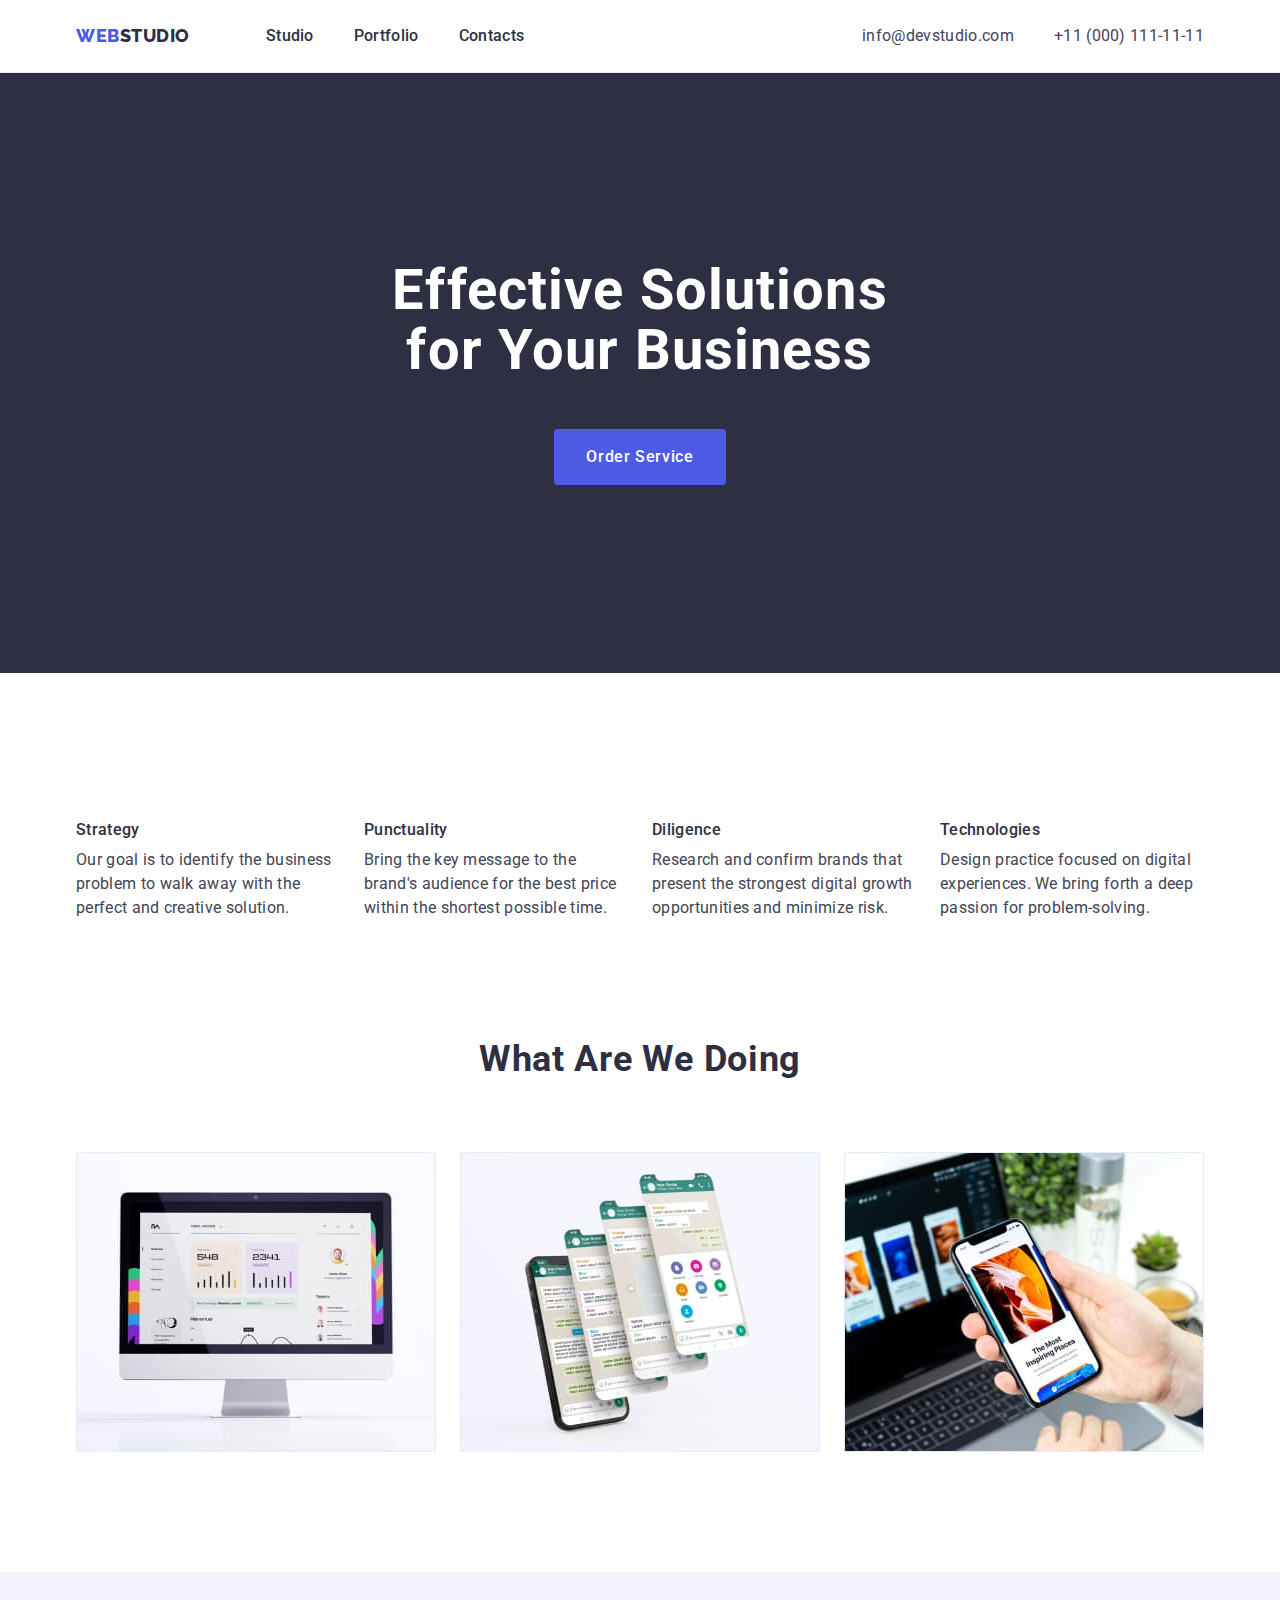
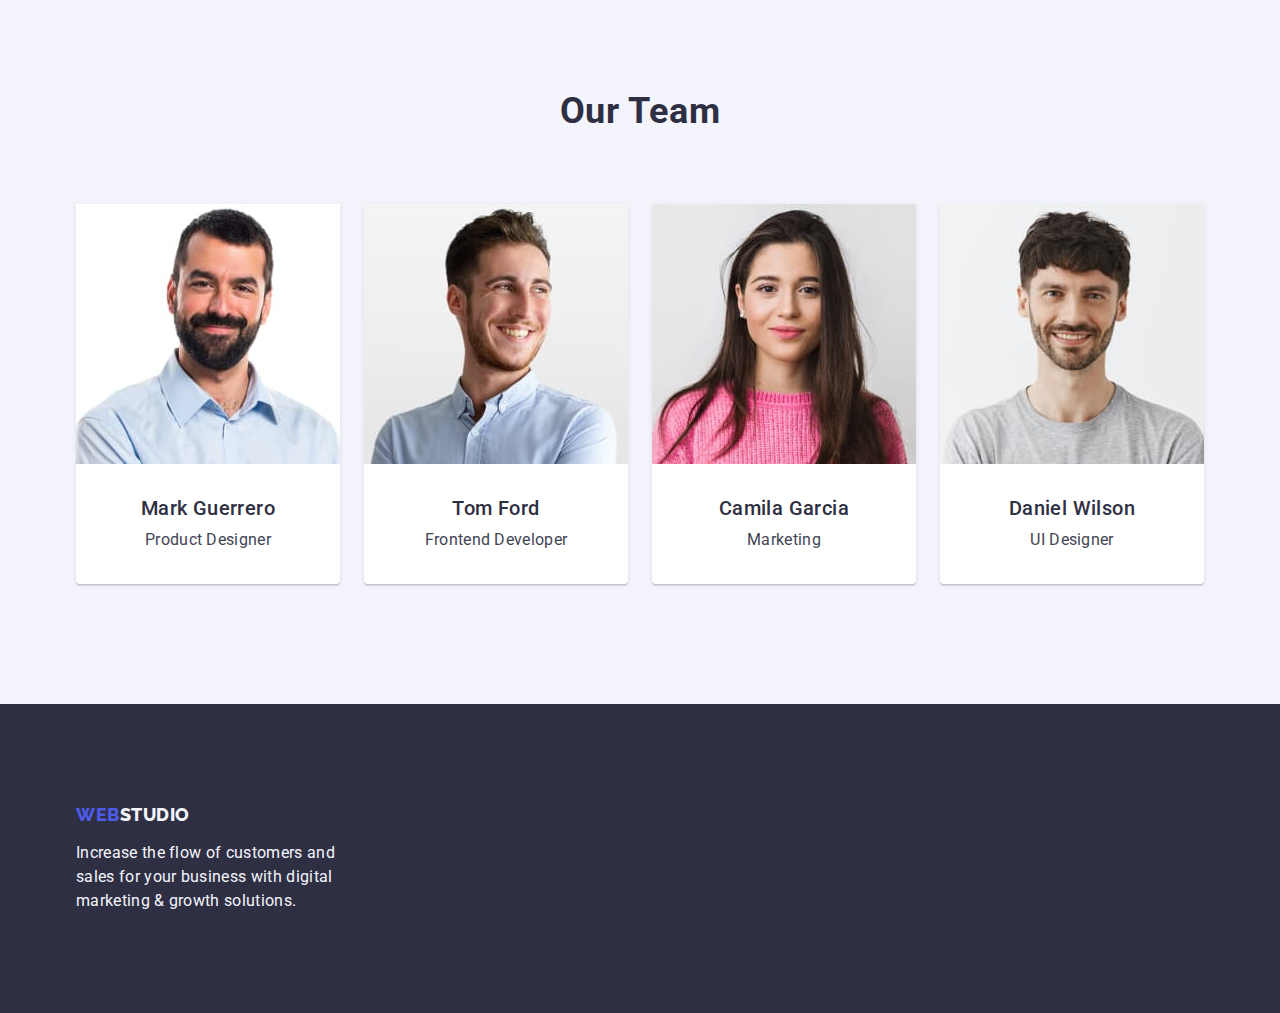
==== index.html @ 6bdd24da "first commit" ====
<!DOCTYPE html>
<html lang="en">
<head>

    <meta charset="UTF-8">
    <meta http-equiv="X-UA-Compatible" content="IE=edge">
    <meta name="viewport" content="width=device-width, initial-scale=1.0">
    <link rel="preconnect" href="https://fonts.googleapis.com">
    <link rel="preconnect" href="https://fonts.gstatic.com" crossorigin>
    <link href="https://fonts.googleapis.com/css2?family=Raleway:ital,wght@0,100;0,200;0,300;0,400;0,500;0,600;0,700;0,800;0,900;1,100;1,200;1,300;1,400;1,500;1,600;1,700;1,800;1,900&family=Roboto:ital,wght@0,300;0,400;0,500;0,700;0,900;1,100;1,300;1,400;1,500;1,700;1,900&display=swap" rel="stylesheet">
    <link rel="stylesheet" href="https://cdnjs.cloudflare.com/ajax/libs/modern-normalize/1.0.0/modern-normalize.min.css"/>
    <link rel="stylesheet" href="./css/styles.css"/>
    <title>Main page</title>
</head>
<body>
    <header class="header">
        <div class="header-container container">
            <nav class="navigation">
                <a href="./index.html" class="logo link">Web<span class="logo-studio">Studio</span></a>
                <ul class="list menu">
                    <li class="nav-list-item">
                        <a href="./index.html" class="link-list-item link">Studio</a>
                    </li>
                    <li class="nav-list-item">
                        <a href="./portfolio.html" class="link-list-item link">Portfolio</a>
                    </li>
                    <li class="nav-list-item">
                        <a href="" class="link-list-item link">Contacts</a>
                    </li>
                </ul>
            </nav>
            <address class="address">
                <ul class="list menu">
                    <li class="nav-list-item">
                        <a href="mailto:info@devstudio.com" class="address-link link">info@devstudio.com</a>
                    </li>
                    <li class="nav-list-item">
                        <a href="tel:+110001111111" class="address-link link">+11 (000) 111-11-11</a>
                    </li>
                </ul>
            </address>
        </div>
    </header>
    <main>
        <section class="first-section">
            <div class="container">
                <h1 class="main-title">Effective Solutions for Your Business</h1>
                <button type="button" class="order-service-button">Order Service</button>
            </div>
        </section>
        <section class="second-section">
            <div class="container">
                <h2 class="advatages-title">Advantages & Features</h2>
                <ul class="list advantages-list">
                    <li class="list-item">
                        <h3 class="title-item">Strategy</h3>
                        <p class="text-item">
                            Our goal is to identify the business problem to walk away with the perfect and creative solution.
                        </p>
                    </li>
                    <li class="list-item">
                        <h3 class="title-item">Punctuality</h3>
                        <p class="text-item">
                            Bring the key message to the brand's audience for the best price within the shortest possible time.
                        </p>
                    </li>
                    <li class="list-item">
                        <h3 class="title-item">Diligence</h3>
                        <p class="text-item">
                            Research and confirm brands that present the strongest digital growth opportunities and minimize risk.
                        </p>
                    </li>
                    <li class="list-item">
                        <h3 class="title-item">Technologies</h3>
                        <p class="text-item">
                            Design practice focused on digital experiences. We bring forth a deep passion for problem-solving.
                        </p>
                    </li>
                </ul>
            </div>
        </section>
        <section class="third-section">
            <div class="container">
                <h2 class="images-title">What are we doing</h2>
                <ul class="list images-list">
                    <li class="images-list-item">
                        <img src="./images/img-1.jpg" alt="Monitor" width="360"/>
                    </li>
                    <li class="images-list-item">
                        <img src="./images/img-2.jpg" alt="Multiple smartphone screens" width="360"/>
                    </li>
                    <li class="images-list-item">
                        <img src="./images/img-3.jpg" alt="Smartphone in hand" width="360"/>
                    </li>
                </ul>
            </div>
        </section>
        <section class="our-team-section">
            <div class="container">
                <h2 class="images-title">Our Team</h2>
                <ul class="list our-team-list">
                    <li class="employee-list-item">
                        <img src="./images/img-4.jpg" alt="Mark Guerrero photo" width="264"/>
                        <div class="employee-container">
                            <h3 class="employee-title-item">Mark Guerrero</h3>
                            <p class="employee-text-item">Product Designer</p>
                        </div>
                    </li>
                    <li class="employee-list-item">
                        <img src="./images/img-5.jpg" alt="Tom Ford photo" width="264"/>
                        <div class="employee-container">
                            <h3 class="employee-title-item">Tom Ford</h3>
                            <p class="employee-text-item">Frontend Developer</p>
                        </div>
                    </li>
                    <li class="employee-list-item">
                        <img src="./images/img-6.jpg" alt="Camila Garcia photo" width="264"/>
                        <div class="employee-container">
                            <h3 class="employee-title-item">Camila Garcia</h3>
                            <p class="employee-text-item">Marketing</p>
                        </div>
                    </li>
                    <li class="employee-list-item">
                        <img src="./images/img-7.jpg" alt="Daniel Wilson photo" width="264"/>
                        <div class="employee-container">
                            <h3 class="employee-title-item">Daniel Wilson</h3>
                            <p class="employee-text-item">UI Designer</p>
                        </div>
                    </li>
                </ul>
            </div>
        </section>
    </main>
    <footer class="footer">
        <div class="container">
            <a href="./index.html" class="logo link">Web<span class="logo-studio-footer">Studio</span></a>
            <p class="footer-description">
                Increase the flow of customers and sales for your business with digital marketing & growth solutions.
            </p>
        </div>
    </footer>
</body>
</html>
---- css/styles.css ----
:root {
    --background-color: #ffffff
}

body {
    font-family: "Raleway", sans-serif;
    font-family: "Roboto", sans-serif;
    color: #434455;
    background-color: var(--background-color);
}

h1, h2, h3, h4, h5, h6, p ,ul {
    margin: 0;
}

ul {
    margin: 0;
    padding: 0;
}

.header {
    border-bottom: 1px solid #E7E9FC;
    padding-top: 24px;
    padding-bottom: 24px;
}

img {
    display: block;
}

.header-container {
    display: flex;
}

.container {
    width: 1158px;
    margin: 0 auto;
    padding-left: 15px;
    padding-right: 15px;
    justify-content: space-between;
}

.navigation {
    display: flex;
    align-items: center;
}

.logo {
    font-family: "Raleway", sans-serif;
    font-weight: 800;
    font-size: 18px;
    line-height: 1.17;
    letter-spacing: 0.03em;
    text-transform: uppercase;
    color: #4d5ae5;
    margin-right: 76px;
}

.link {
    text-decoration: none;
}

.logo-studio {
    color: #2e2f42;
}

.menu {
    display: flex;
}

.list {
    list-style: none;
}

.nav-list-item {
    margin-right: 40px;
}

.nav-list-item:last-child {
    margin-right: 0;
}

.link-list-item {
    font-weight: 500;
    font-size: 16px;
    line-height: 1.5;
    letter-spacing: 0.02em;
    color: #2e2f42;
    padding-top: 24px;
    padding-bottom: 24px;
}

.link-list-item:hover,
.link-list-item:focus {
    color: #404bbf;
}

.address {
    font-style: normal;
}

.address-link {
    font-size: 16px;
    line-height: 1.5;
    letter-spacing: 0.02em;
    color: #434455;
}

.address-link:hover,
.address-link:focus {
    color: #404bbf;
}

.first-section {
    background-color: #2e2f42;
    padding-top: 188px;
    padding-bottom: 188px;
}

.main-title {
    font-size: 56px;
    line-height: 1.07;
    text-align: center;
    letter-spacing: 0.02em;
    color: #ffffff;
    max-width: 496px;
    margin: 0 auto;
}

.order-service-button {
    display: block;
    background-color: #4D5AE5;
    font-family: "Roboto", sans-serif;
    font-weight: 500;
    font-size: 16px;
    line-height: 1.5;
    letter-spacing: 0.04em;
    color: #ffffff;
    cursor: pointer;
    margin-top: 48px;
    margin-left: auto;
    margin-right: auto;
    border: none;
    border-radius: 4px;
    padding: 16px 32px;
}

.order-service-button:hover,
.order-service-button:focus {
    background-color: #404BBF;
}

.second-section {
    padding-top: 120px;
    padding-bottom: 120px;
}

.advatages-title {
    visibility: hidden;
}

.advantages-list {
    display: flex;
    padding-left: 0;
    gap: 24px;
}

.list-item {
    width: calc((100% - 72px) / 4);
}

.title-item {
    font-weight: 500;
    font-size: 16px;
    line-height: 1.2;
    letter-spacing: 0.02em;
    color: #2e2f42;
    margin-bottom: 8px;
}

.text-item {
    font-size: 16px;
    line-height: 1.5;
    letter-spacing: 0.02em;
    color: #434455;
}

.third-section {
    padding-bottom: 120px;
}

.images-title {
    font-size: 36px;
    line-height: 1.11;
    text-align: center;
    letter-spacing: 0.02em;
    text-transform: capitalize;
    color: #2e2f42;
    margin-bottom: 72px;
}

.images-list {
    display: flex;
    padding-left: 0;
    gap: 24px;
}

.images-list-item {
    width: calc((100% - 48px) / 3);
}

.our-team-section {
    background-color: #F4F4FD;
    padding-top: 120px;
    padding-bottom: 120px;
}

.our-team-list {
    display: flex;
    gap: 24px;
    padding-left: 0;
}

.employee-list-item {
    background-color: #FFFFFF;
    width: calc((100% - 72px) / 4);
    border-radius: 0px 0px 4px 4px;
    box-shadow: 0px 2px 1px 0px rgba(46, 47, 66, 0.08), 0px 1px 1px 0px rgba(46, 47, 66, 0.16), 0px 1px 6px 0px rgba(46, 47, 66, 0.08);
}

.employee-container {
    padding: 32px 16px;
}

.employee-title-item {
    font-weight: 500;
    font-size: 20px;
    line-height: 1.2;
    letter-spacing: 0.02em;
    color: #2e2f42;
    margin-bottom: 8px;
    text-align: center;
}

.employee-text-item {
    font-size: 16px;
    line-height: 1.5;
    letter-spacing: 0.02em;
    color: #434455;
    text-align: center;
}

.footer {
    background-color: #2e2f42;
    padding-top: 100px;
    padding-bottom: 100px;
}

.logo-studio-footer {
    color: #f4f4fd;
}

.footer-description {
    font-family: 'Roboto';
    font-style: normal;
    font-weight: 400;
    font-size: 16px;
    line-height: 24px;
    letter-spacing: 0.02em;
    color: #F4F4FD;
    margin-top: 16px;
    max-width: 264px;
}

.portfolio-section {
    padding-top: 96px;
    padding-bottom: 120px;
}

.portfolio-title {
    visibility: hidden;
}

.portfolio-buttons {
    display: flex;
    gap: 24px;
    justify-content: center;
    margin-bottom: 72px;
}

.portfolio-button {
    font-family: "Roboto", sans-serif;
    font-weight: 500;
    font-size: 16px;
    line-height: 1.5;
    letter-spacing: 0.04em;
    color: #4d5ae5;
    background-color: #F4F4FD;
    cursor: pointer;
    padding: 12px 24px;
    border-radius: 4px;
    border: 1px solid #e7e9fc;
}

.portfolio-button:hover,
.portfolio-button:focus {
    color: #FFFFFF;
    background-color: #404BBF;
    border: 1px solid transparent;
}

.portfolio-items {
    display: flex;
    flex-wrap: wrap;
    column-gap: 24px;
    row-gap: 48px;
    padding-left: 0;
}

.portfolio-item {
    width: calc((100% - 48px) / 3);
}

.portfolio-item-container {
    padding: 32px 16px;
    border: 1px solid #e7e9fc;
    border-top: none;
}

.portfolio-title-item {
    font-weight: 500;
    font-size: 20px;
    line-height: 1.2;
    letter-spacing: 0.02em;
    color: #2e2f42;
    margin-bottom: 8px;
}

.portfolio-text-item {
    font-size: 16px;
    line-height: 1.5;
    letter-spacing: 0.02em;
    color: #434455;
}
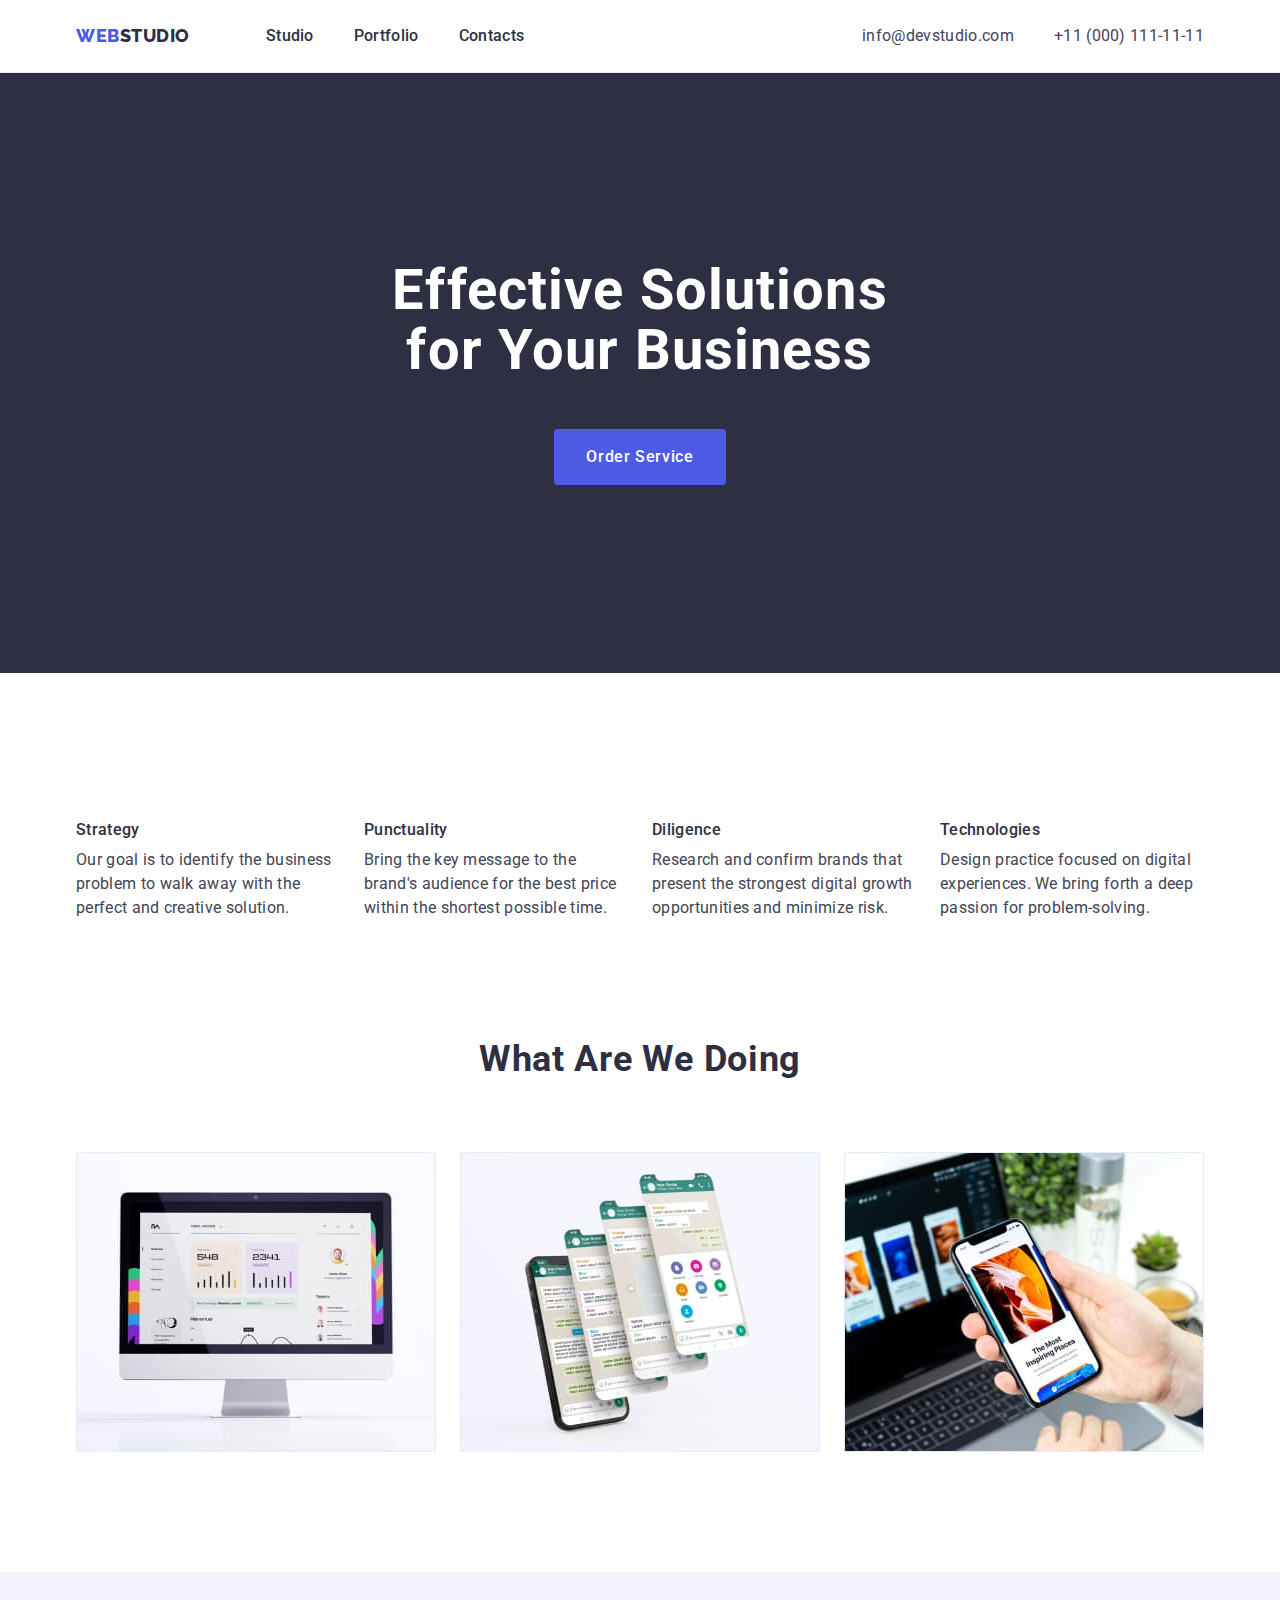
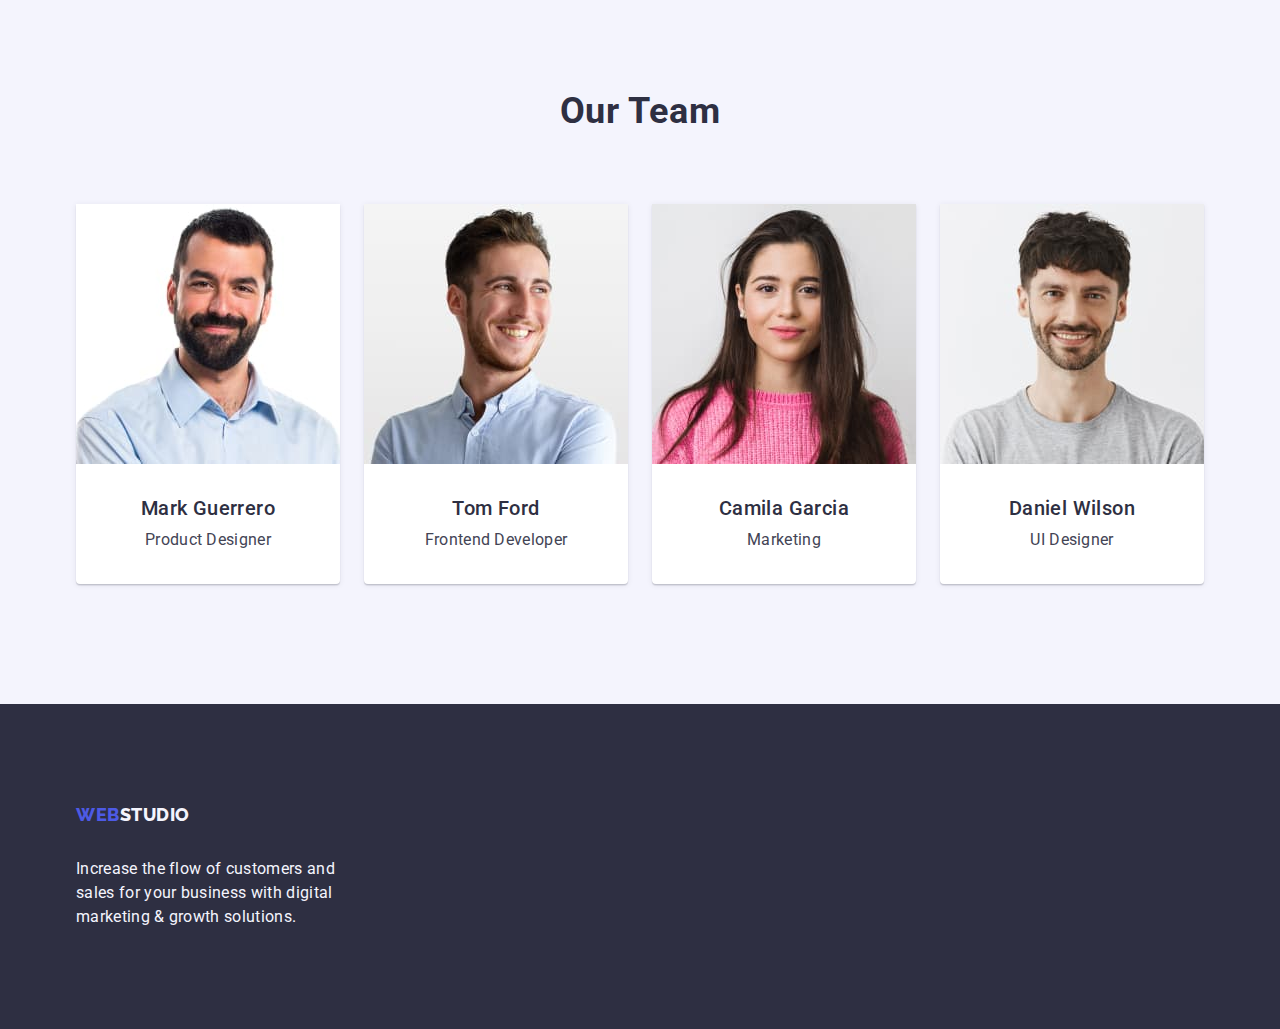
==== commit 7fd6efd8: "little fix" ====
--- a/index.html
+++ b/index.html
@@ -50,7 +50,7 @@
         </section>
         <section class="second-section">
             <div class="container">
-                <h2 class="advatages-title">Advantages & Features</h2>
+                <h2 class="advatages-title visually-hidden">Advantages & Features</h2>
                 <ul class="list advantages-list">
                     <li class="list-item">
                         <h3 class="title-item">Strategy</h3>
@@ -133,7 +133,7 @@
     </main>
     <footer class="footer">
         <div class="container">
-            <a href="./index.html" class="logo link">Web<span class="logo-studio-footer">Studio</span></a>
+            <a href="./index.html" class="logo-footer link">Web<span class="logo-studio-footer">Studio</span></a>
             <p class="footer-description">
                 Increase the flow of customers and sales for your business with digital marketing & growth solutions.
             </p>
--- a/css/styles.css
+++ b/css/styles.css
@@ -137,6 +137,7 @@
     letter-spacing: 0.04em;
     color: #ffffff;
     cursor: pointer;
+    min-width: 169px;
     margin-top: 48px;
     margin-left: auto;
     margin-right: auto;
@@ -159,6 +160,10 @@
     visibility: hidden;
 }
 
+.visually-hidden {
+    visibility: hidden;
+}
+
 .advantages-list {
     display: flex;
     padding-left: 0;
@@ -229,7 +234,7 @@
 }
 
 .employee-container {
-    padding: 32px 16px;
+    padding: 32px 0;
 }
 
 .employee-title-item {
@@ -254,6 +259,18 @@
     background-color: #2e2f42;
     padding-top: 100px;
     padding-bottom: 100px;
+}
+
+.logo-footer {
+    display: inline-block;
+    font-family: "Raleway", sans-serif;
+    font-weight: 800;
+    font-size: 18px;
+    line-height: 1.17;
+    letter-spacing: 0.03em;
+    text-transform: uppercase;
+    color: #4d5ae5;
+    margin-bottom: 16px;
 }
 
 .logo-studio-footer {
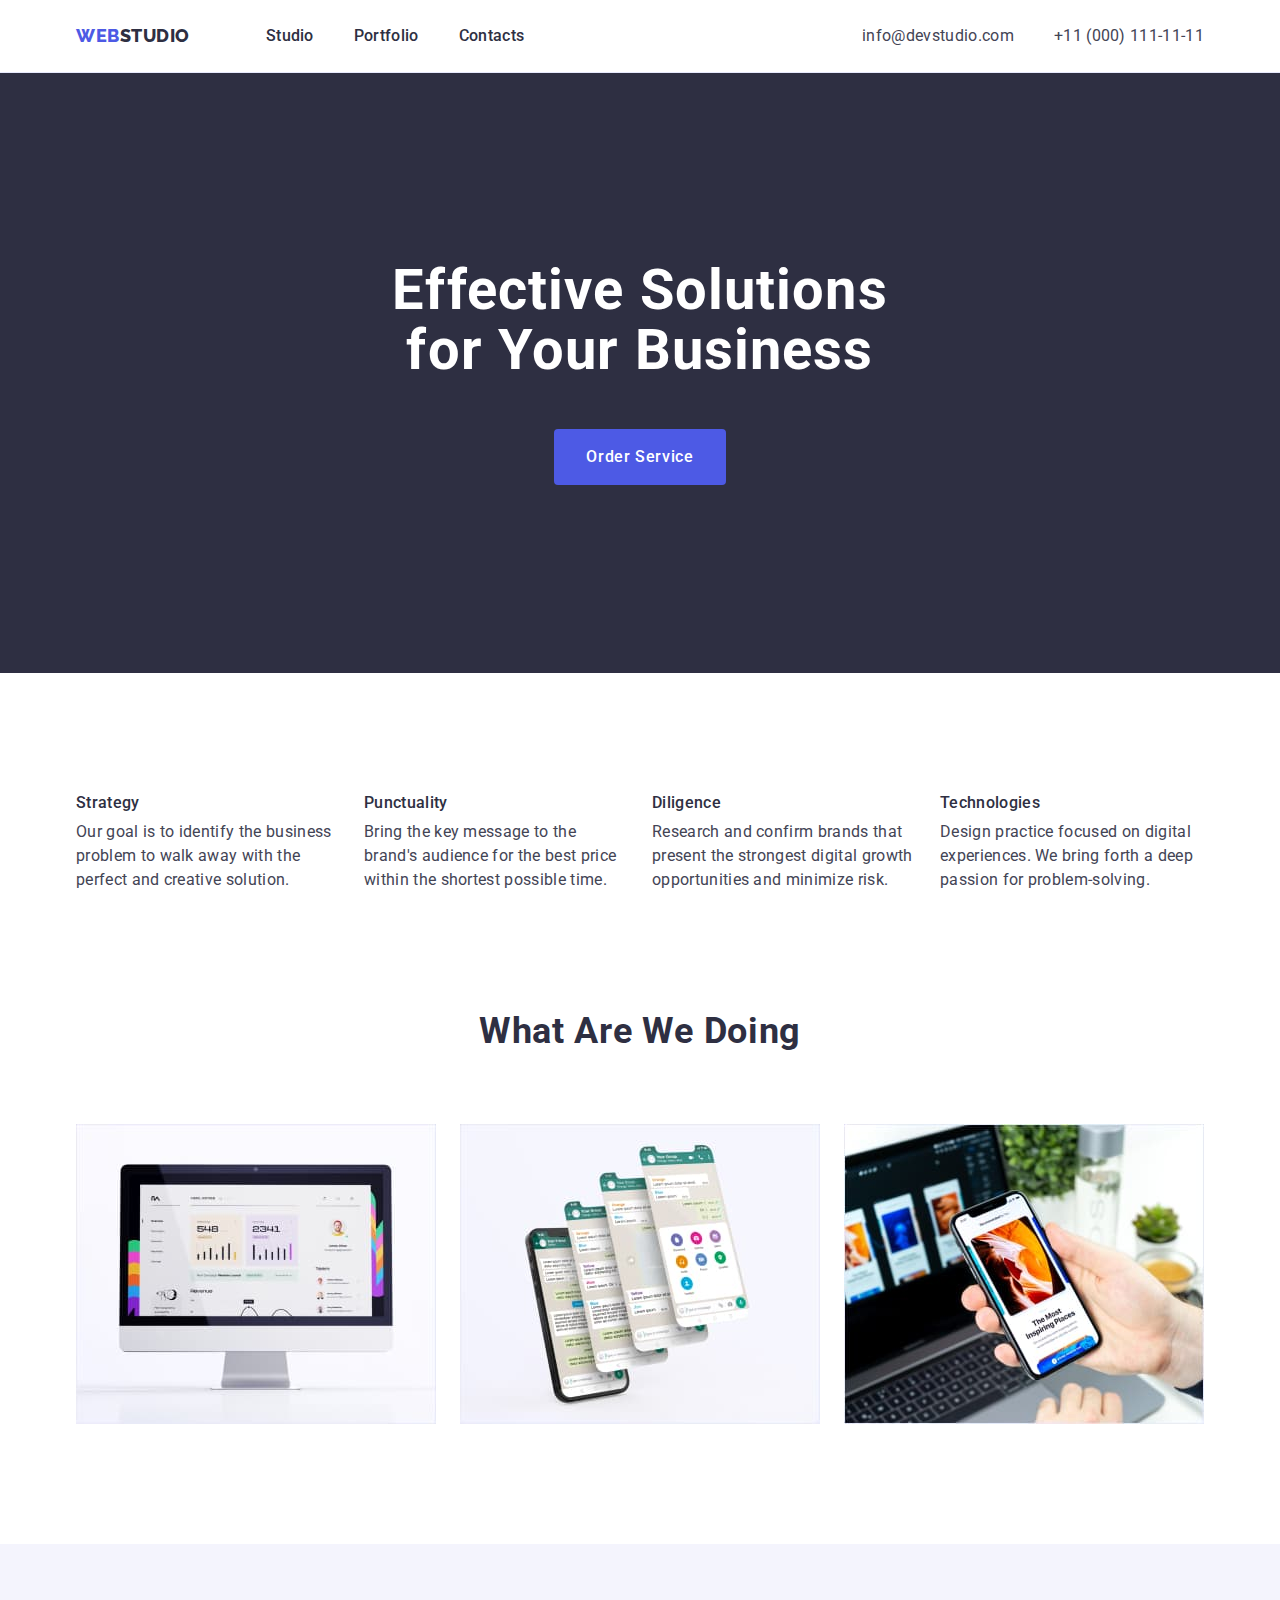
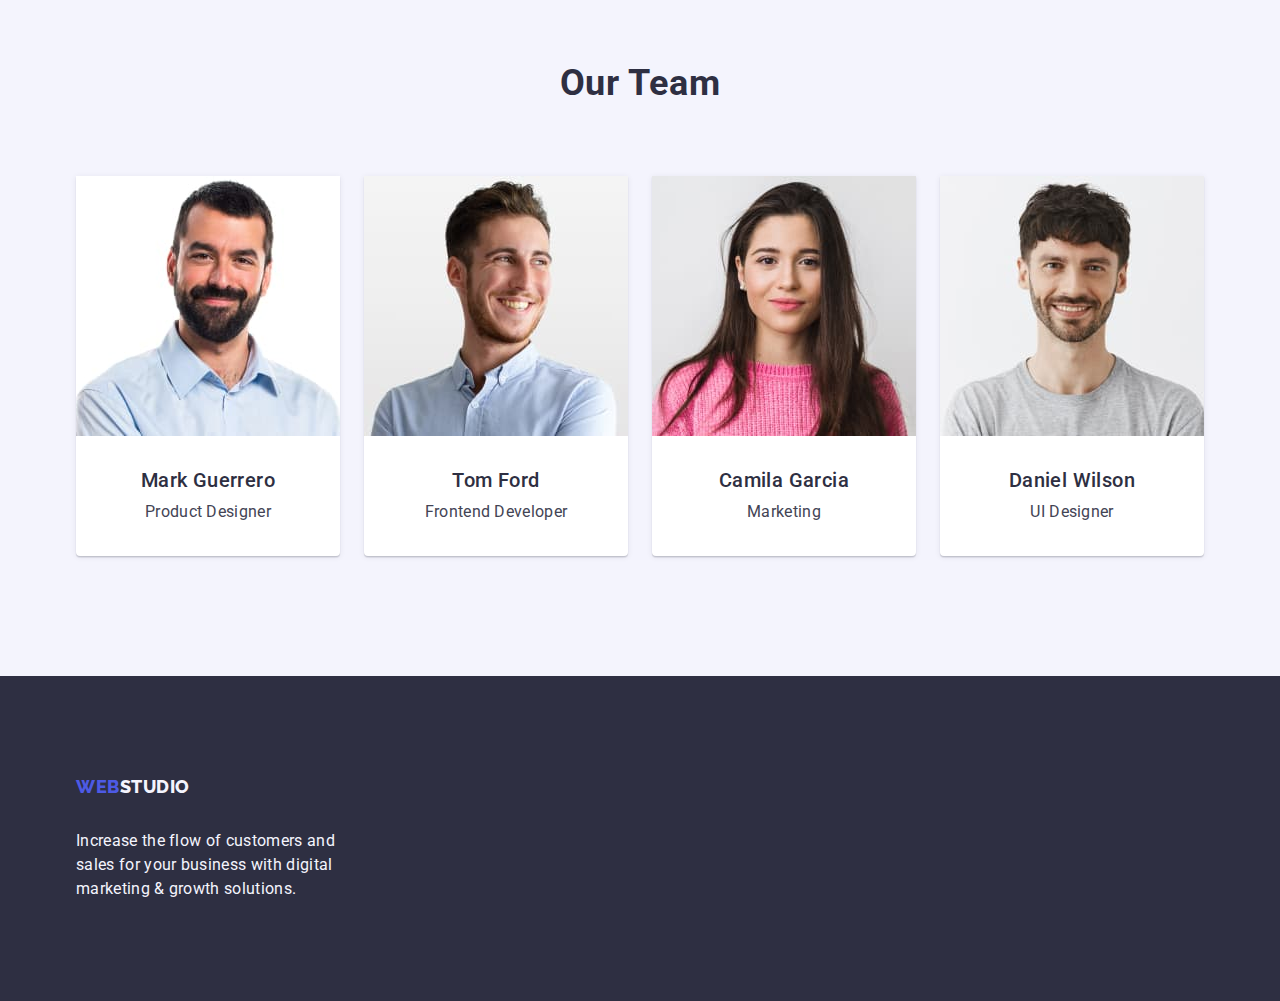
==== commit 62c05948: "visually-hidden" ====
--- a/index.html
+++ b/index.html
@@ -50,7 +50,7 @@
         </section>
         <section class="second-section">
             <div class="container">
-                <h2 class="advatages-title visually-hidden">Advantages & Features</h2>
+                <h2 class="visually-hidden">Advantages & Features</h2>
                 <ul class="list advantages-list">
                     <li class="list-item">
                         <h3 class="title-item">Strategy</h3>
--- a/css/styles.css
+++ b/css/styles.css
@@ -156,12 +156,18 @@
     padding-bottom: 120px;
 }
 
-.advatages-title {
-    visibility: hidden;
-}
-
 .visually-hidden {
-    visibility: hidden;
+    position: absolute;
+    width: 1px;
+    height: 1px;
+    margin: -1px;
+    border: 0;
+    padding: 0;
+    
+    white-space: nowrap;
+    clip-path: inset(100%);
+    clip: rect(0 0 0 0);
+    overflow: hidden;
 }
 
 .advantages-list {
